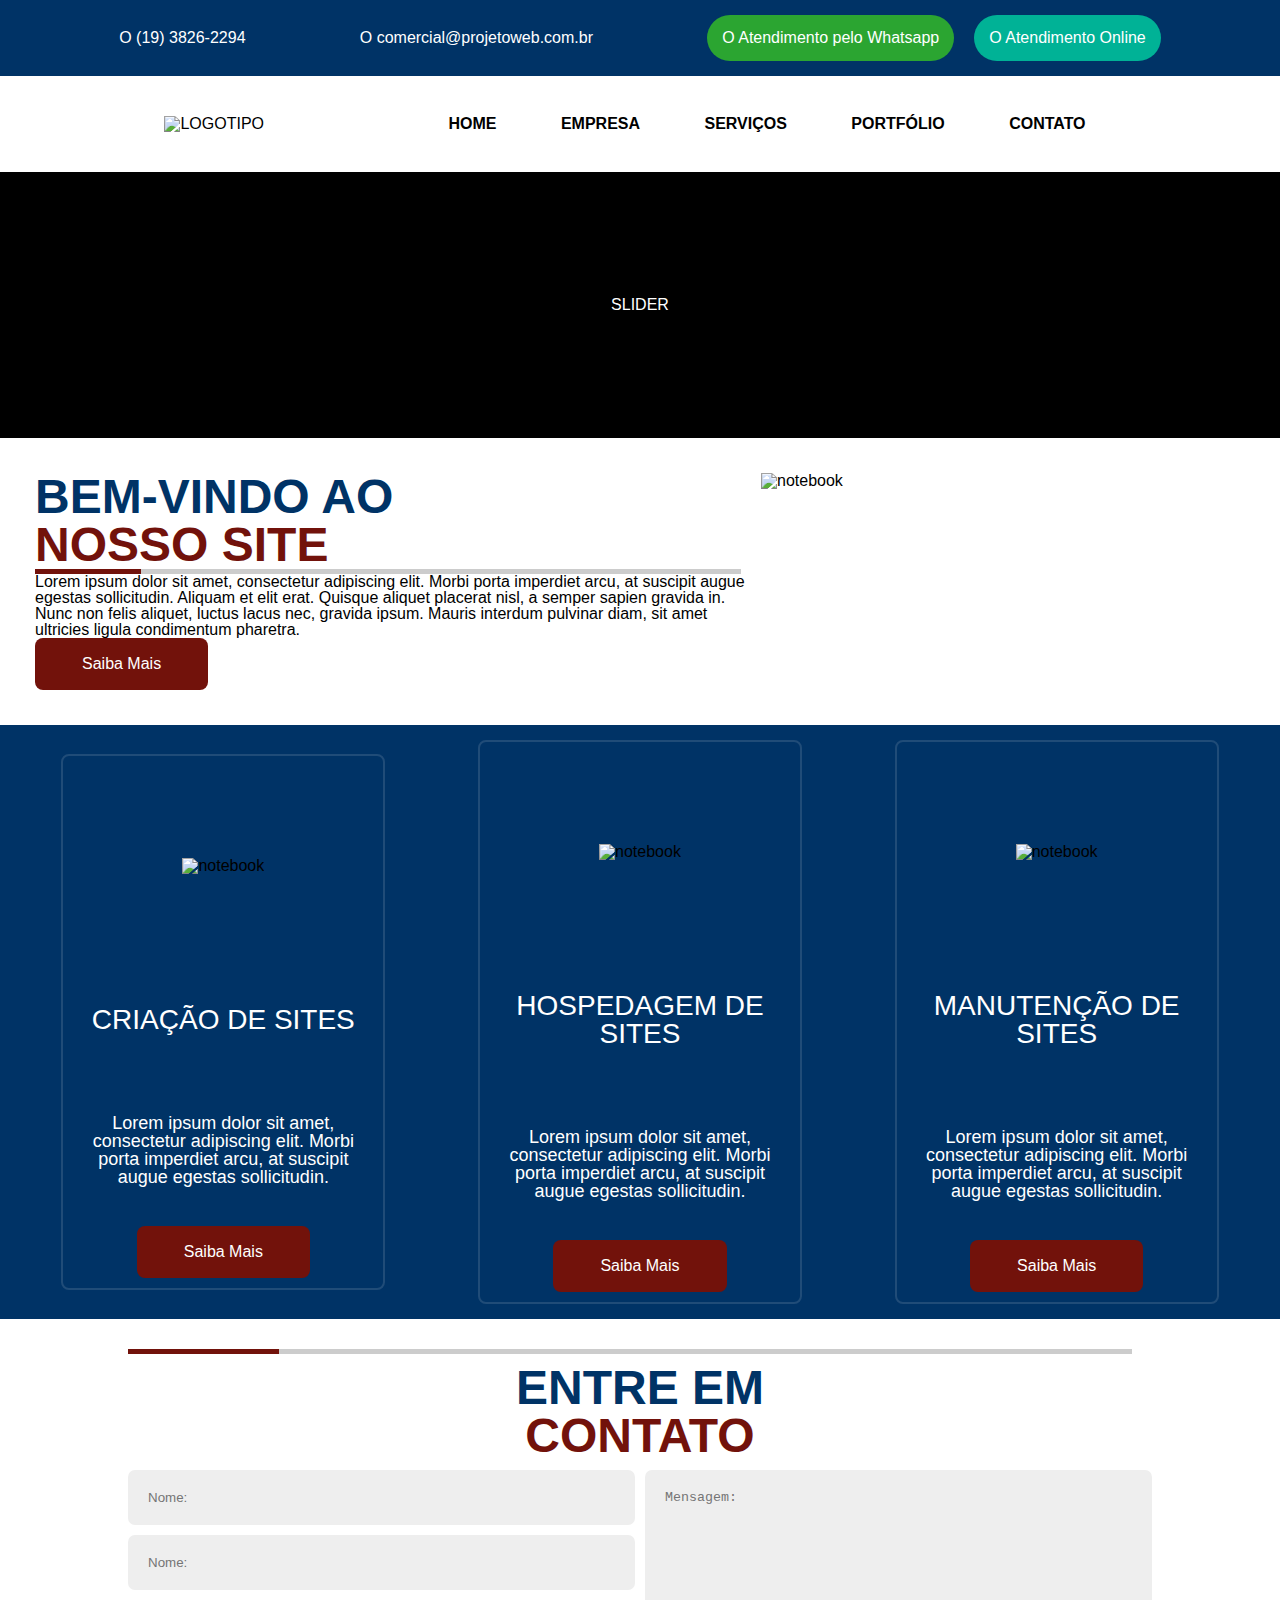
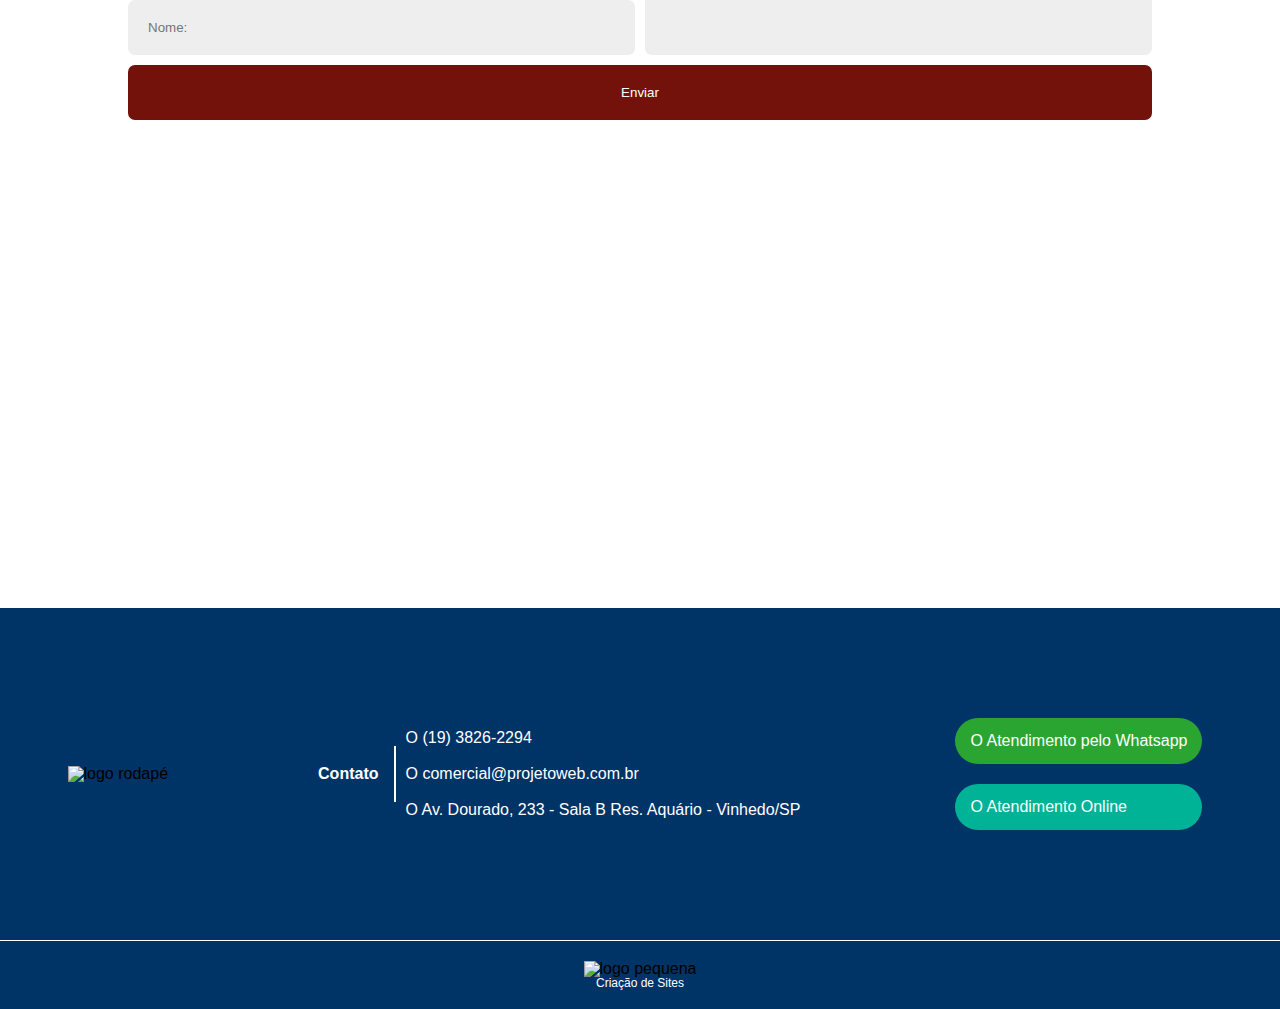
==== EXERCICIOS/AULA_08_12_2020/index.html @ efbb39a2 "Update" ====
<!DOCTYPE html>
<html lang="pt-br">
<head>
    <meta charset="UTF-8">
    <meta name="viewport" content="width=device-width, initial-scale=1.0">
    <title>Document</title>
    <link rel="stylesheet" href="static/css/reset.css">
    <link rel="stylesheet" href="static/css/style.css">
</head>
<body>
    <header class="header">
        <div class="header__contato">
            <p class="iconp">
                <i>O</i> (19) 3826-2294              
            </p>
            <p class="iconp">
                <i>O</i> comercial@projetoweb.com.br
            </p>
            <div class="header__outros">
                <a href="#" class="button--redondo button--whats">
                    <i>O</i> Atendimento pelo Whatsapp
                </a>
                <a href="#" class="button--redondo button--online">
                    <i>O</i> Atendimento Online
                </a>
            </div>
        </div>        
        <div class="header__logo">
            <img src="https://www.projetoweb.com.br:443/sites-padrao-prontos-simples-baratos-lancamentos/padrao1-programado/template/pw-images/logo.png" alt="logotipo">                    
            <nav class="navigator">
                <ul>
                    <li><a href="#">Home</a></li>
                    <li><a href="#">Empresa</a></li>
                    <li><a href="#">Serviços</a></li>
                    <li><a href="#">Portfólio</a></li>
                    <li><a href="#">Contato</a></li>
                </ul>
            </nav>
        </div>
    </header>
    <main class="main">
        <div class="main__slider">
            SLIDER
        </div>
        <section class="main__welcome">
            <div class="welcome__title">
                <h2 class="main__title--blue">Bem-vindo ao</h2>            
                <h2 class="main__title--red">Nosso site</h2>
            </div>
            <div class="main__line"></div>
            <p class="welcome__p">
                Lorem ipsum dolor sit amet, consectetur adipiscing elit. Morbi 
                porta imperdiet arcu, at suscipit augue egestas sollicitudin. 
                Aliquam et elit erat. Quisque aliquet placerat nisl, a semper 
                sapien gravida in. Nunc non felis aliquet, luctus lacus nec, 
                gravida ipsum. Mauris interdum pulvinar diam, sit amet 
                ultricies ligula condimentum pharetra.
            </p>
            <a href="#" class="welcome__button button--saibamais">Saiba Mais</a>
            <img src="https://www.projetoweb.com.br:443/sites-padrao-prontos-simples-baratos-lancamentos/padrao1-programado/template/pw-images/box-01.jpg" alt="notebook" class="welcome__image">
        </section>
        <article class="features">
            <div class="features__card">
                <img src="https://www.projetoweb.com.br:443/sites-padrao-prontos-simples-baratos-lancamentos/padrao1-programado/template/pw-images/box-02-01.jpg" alt="notebook">
                <h2 class="card__title">Criação de sites</h2>
                <p class="card_p">
                    Lorem ipsum dolor sit amet, consectetur 
                    adipiscing elit. Morbi porta imperdiet arcu, at suscipit 
                    augue egestas sollicitudin.
                </p>
                <a href="#" class="button--saibamais">Saiba Mais</a>
            </div>
            <div class="features__card">
                <img src="https://www.projetoweb.com.br:443/sites-padrao-prontos-simples-baratos-lancamentos/padrao1-programado/template/pw-images/box-02-02.jpg" alt="notebook">
                <h2 class="card__title">Hospedagem de sites</h2>
                <p class="card_p">
                    Lorem ipsum dolor sit amet, consectetur 
                    adipiscing elit. Morbi porta imperdiet arcu, at suscipit 
                    augue egestas sollicitudin.
                </p>
                <a href="#" class="button--saibamais">Saiba Mais</a>
            </div>
            <div class="features__card">
                <img src="https://www.projetoweb.com.br:443/sites-padrao-prontos-simples-baratos-lancamentos/padrao1-programado/template/pw-images/box-02-03.jpg" alt="notebook">
                <h2 class="card__title">Manutenção de sites</h2>
                <p class="card_p">
                    Lorem ipsum dolor sit amet, consectetur 
                    adipiscing elit. Morbi porta imperdiet arcu, at suscipit 
                    augue egestas sollicitudin.
                </p>
                <a href="#" class="button--saibamais">Saiba Mais</a>
            </div>
        </article>
        <section class="contato">
            <div class="contato__form">
                <div class="main__line"></div>
                <div class="contato__title">
                    <h2 class="main__title--blue">Entre em</h2>            
                    <h2 class="main__title--red">contato</h2>
                </div>
                <form action="#" class="contato">
                    <input type="text" name="nome" class="contato__textinput--nome" placeholder="Nome:">
                    <input type="email" name="email" class="contato__textinput--email" placeholder="Nome:">
                    <input type="text" name="telefone" class="contato__textinput--telefone" placeholder="Nome:">
                    <textarea name="mensagem" class="contato__textarea" placeholder="Mensagem:" res></textarea>
                    <input type="submit" value="Enviar" class="contato__submit">
                </form>
            </div>
            <div class="contato__mapa">
                <iframe src="https://www.google.com/maps/embed?pb=!1m14!1m8!1m3!1d7343.835747945324!2d-46.98719114285276!3d-23.026787452032067!3m2!1i1024!2i768!4f13.1!3m3!1m2!1s0x0%3A0x92328269928cdb62!2sAg%C3%AAncia+Projeto+Web+-+Empresa+de+Cria%C3%A7%C3%A3o+de+Sites!5e0!3m2!1spt-BR!2sus!4v1478803498533" frameborder="0"></iframe>
            </div>
        </section>
    </main>
    <footer>
        <div class="footer">
            <img src="https://www.projetoweb.com.br:443/sites-padrao-prontos-simples-baratos-lancamentos/padrao1-programado/template/pw-images/logo-rodape.png" alt="logo rodapé" class="footer__logo">        
            <div class="footer__contato">
                <p class="footer__p">Contato</p>
                <div class="footer__contatos">            
                    <p class="iconp"><i>O</i> (19) 3826-2294</p>
                    <p class="iconp"><i>O</i> comercial@projetoweb.com.br</p>
                    <p class="iconp"><i>O</i> 
                        Av. Dourado, 233 - Sala B Res. Aquário - Vinhedo/SP
                    </p>
                </div>
            </div>
            <div class="footer__outros">
                <a href="#" class="button--redondo button--whats">
                    <i>O</i> Atendimento pelo Whatsapp
                </a>
                <a href="#" class="button--redondo button--online">
                    <i>O</i> Atendimento Online
                </a>
            </div>
        </div>
        <div class="footer__logo--full">
            <img src="https://www.projetoweb.com.br:443/sites-padrao-prontos-simples-baratos-lancamentos/padrao1-programado/template/pw-images/logo-pw.png" alt="logo pequena">
            <p>Criação de Sites</p>
        </div>
    </footer>
</body>
</html>
---- EXERCICIOS/AULA_08_12_2020/static/css/style.css ----
body {
    font-family: Arial, Helvetica, sans-serif;
}

.header__contato {
    background-color: #003366;
    display: flex;
    flex-flow: row wrap;
    justify-content: space-evenly;
    align-items: center;
    padding: 15px;
}

.header__outros {
    display: flex;
    flex-flow: row wrap;
    justify-content: space-between;
}

.iconp {
    padding: 10px;
    color: white;
}

.button--saibamais {
    display: block;
    background-color: #72120B;
    padding: 18px 47px;
    color: white;
    border-radius: 8px;
    text-decoration: none;
    width: fit-content;
}

.button--redondo {
    color: white;
    text-decoration: none;
    padding: 15px;
    border-radius: 30px;
    margin: 0 10px;
}

.button--whats {
    background-color: #2ba531;
}

.main__title--blue {
    font-weight: bold;
    font-size: 3em;
    color: #003366;
    text-transform: uppercase;
}

.main__title--red {
    font-weight: bold;
    font-size: 3em;
    color: #72120B;
    text-transform: uppercase;
}

.button--online {
    background-color: #00B296;
}

.header__logo {
    text-transform: uppercase;
    display: flex;
    flex-flow: row wrap;
    justify-content: space-evenly;
    align-items: center;    
    padding: 10px;    
}

.navigator ul {
    text-align: center;
}

.navigator li {
    display: inline-block;    
}

.navigator a {
    color: black;
    text-decoration: none;
    display: inline-block;
    border-radius: 30px;
    padding: 10px;
    margin: 20px;
    font-weight: bold;
}

.navigator a:hover {
    background-color: #003366;
    color: white;
}

.main__slider {
    line-height: 266px;
    color: white;
    text-align: center;
    height: 266px;
    background-color: black;
}

.main__welcome {
    padding: 35px;
    background-color: white;
    display: grid;
    grid-template-rows: repeat(4, auto);
    grid-template-columns: 60% 40%;
    grid-template-areas: 
    'welcome__title welcome__image'
    'main__line     welcome__image'
    'welcome__p     welcome__image'
    'welcome__button welcome__image'
    ;    
}

.welcome__title {
    grid-area: welcome__title;
}

.main__line {
    grid-area: main__line;
    height: 5px;
    margin-right: 20px;
    background-image: linear-gradient(90deg, #72120B 15%, #ccc 15%);
}

.welcome__p {
    grid-area: welcome__p;
}

.welcome__button {
    grid-area: welcome__button;
    align-self: flex-end;
}

.welcome__image {
    grid-area: welcome__image;
}

.features {
    background-color: #003366;
    display: flex;
    flex-flow: row wrap;
    justify-content: space-around;
    align-items: center;
    padding: 15px;
}

.features__card {
    border: 2px solid rgba(251, 251, 251, 0.13);
    border-radius: 8px;
    padding: 10px;    
    display: grid;
    grid-template-columns: 300px;
    grid-template-rows: 200px min-content min-content min-content;       
    align-items: center;
    text-align: center;    
}

.features__card img {
   justify-self: center;
}

.card__title {
    text-transform: uppercase;    
    font-size: 28px;
    color: white;
    margin: 40px 0;
}

.card_p {    
    font-size: 18px;
    color: white;
    margin: 40px 0;
}

.features__card  a {
    justify-self: center;
}

.contato__form {
    width: 80%;
    margin: 30px auto;
    text-align: center;
}

.contato__title {
    padding: 10px;
}

.contato__form form {
    display: grid;
    grid-template-columns: 1fr 1fr;
    grid-template-rows: auto auto auto auto;
    grid-template-areas: 
    'nome msg'
    'email msg'
    'telefone msg'
    'enviar enviar';
    grid-gap: 10px;
}

.contato__form input[type=text], .contato__form input[type="email"], textarea {
    padding: 20px;
    background-color: #eee;
    border: none;
    border-radius: 7px;
}

.contato__form input[type=submit] {
    border: none;
    color: white;
    background-color: #72120b; 
    padding: 20px;
    border-radius: 7px;
}

.contato__textinput--nome {
    grid-area: nome;
}

.contato__textinput--email {
    grid-area: email;
}

.contato__textinput--telefone {
    grid-area: telefone;
}

.contato__textarea {
    grid-area: msg;
    resize: none;
}

.contato__submit {
    grid-area: enviar;
}

.contato__mapa iframe {
    width: 100%;
    height: 455px;
}

.footer {
    display: flex;
    padding: 100px 0;    
    flex-flow: row wrap;
    background-color: #003366;
    justify-content: space-around;
    align-items: center;
}

.footer__contato {
    display: flex;
    flex-flow: row wrap;
    align-items: center;
}

.footer__p {
    color: white;
    font-weight: bold;
    border-right: 2px solid white;
    padding: 20px 15px;
}

.footer__logo--full {
    border-top: 1px solid white;
    background-color: #003366;
    padding: 20px;
    text-align: center;
}

.footer__logo--full p {
    color: white;
    font-size: 12px;
}

.footer__outros {
    display: flex;
    flex-direction: column;
}

.footer__outros a {
    margin: 10px;
}
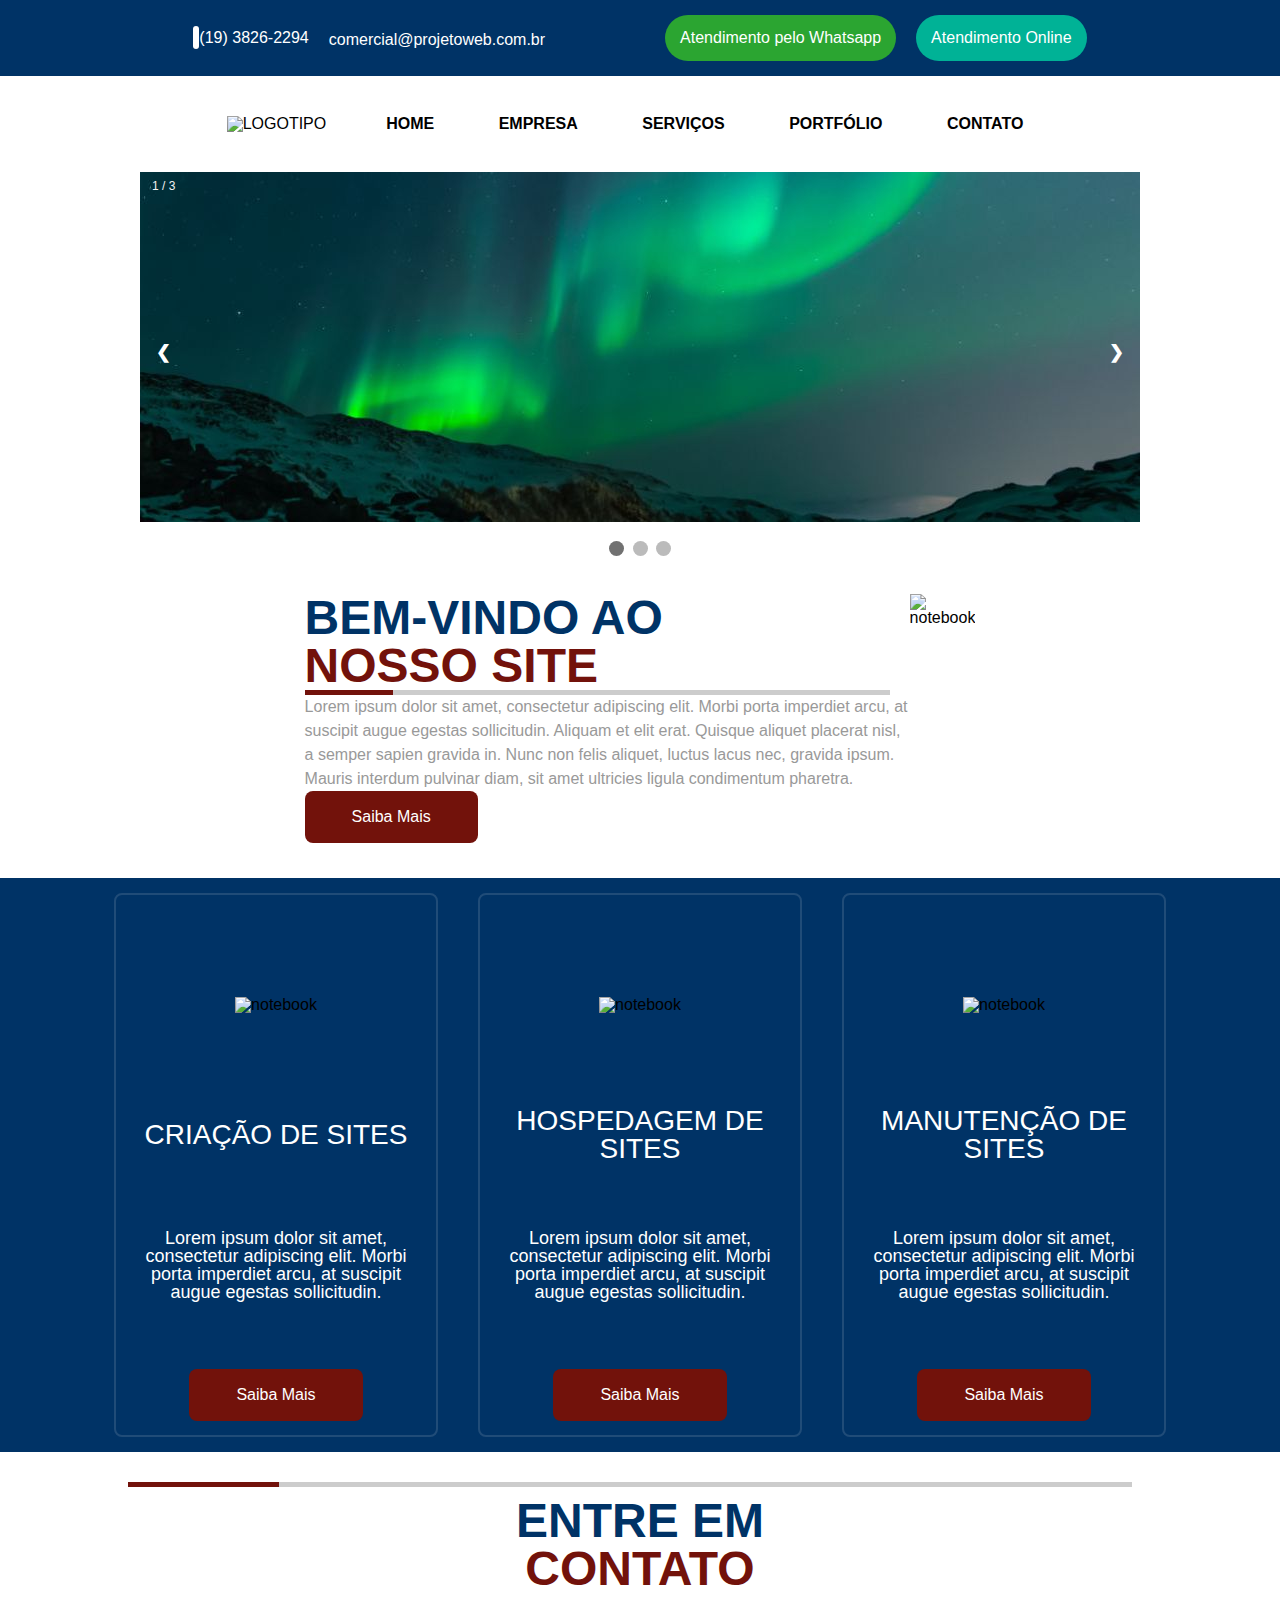
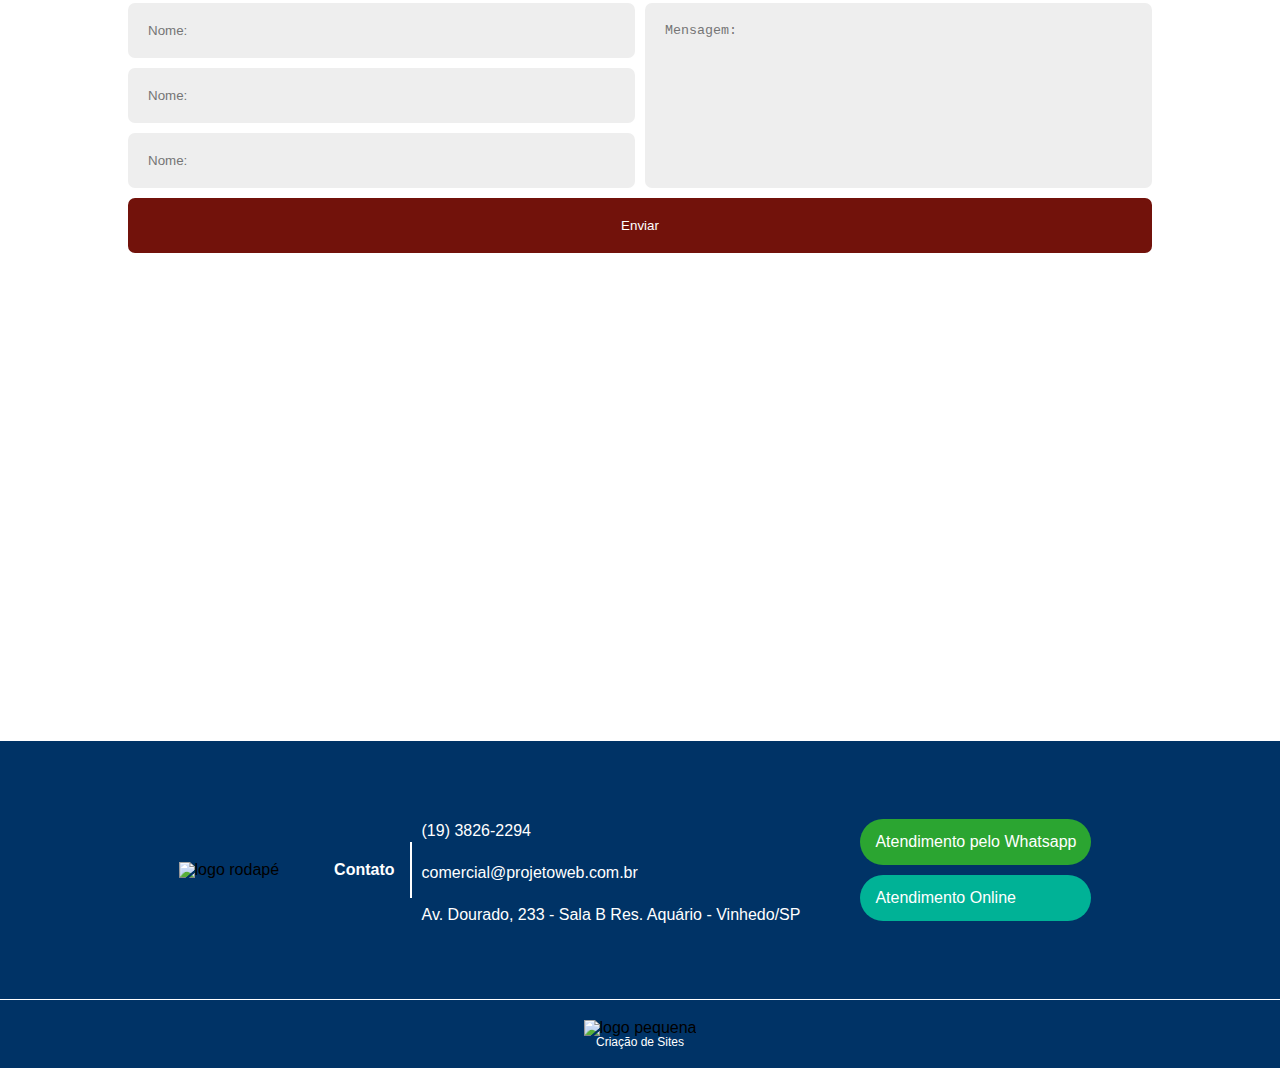
==== commit bbd5dd25: "Update" ====
--- a/EXERCICIOS/AULA_08_12_2020/index.html
+++ b/EXERCICIOS/AULA_08_12_2020/index.html
@@ -6,22 +6,23 @@
     <title>Document</title>
     <link rel="stylesheet" href="static/css/reset.css">
     <link rel="stylesheet" href="static/css/style.css">
+    <script src="https://kit.fontawesome.com/c117cd9f58.js" crossorigin="anonymous"></script>
 </head>
 <body>
     <header class="header">
         <div class="header__contato">
             <p class="iconp">
-                <i>O</i> (19) 3826-2294              
+                <i class="fas fa-phone" style="color: #003366; background-color: white; padding: 3px; border-radius: 3px;"></i> (19) 3826-2294              
             </p>
             <p class="iconp">
-                <i>O</i> comercial@projetoweb.com.br
+                <i class="fas fa-envelope-open-text"></i> comercial@projetoweb.com.br
             </p>
             <div class="header__outros">
                 <a href="#" class="button--redondo button--whats">
-                    <i>O</i> Atendimento pelo Whatsapp
+                    <i class="fab fa-whatsapp"></i> Atendimento pelo Whatsapp
                 </a>
                 <a href="#" class="button--redondo button--online">
-                    <i>O</i> Atendimento Online
+                    <i class="fas fa-comments"></i> Atendimento Online
                 </a>
             </div>
         </div>        
@@ -39,8 +40,35 @@
         </div>
     </header>
     <main class="main">
-        <div class="main__slider">
-            SLIDER
+        <div class="slideshow-container">
+
+            <!-- Full-width images with number and caption text -->
+            <div class="mySlides fade">
+              <div class="numbertext">1 / 3</div>
+              <img src="static/img/img1.jpg" style="width:100%">              
+            </div>
+          
+            <div class="mySlides fade">
+              <div class="numbertext">2 / 3</div>
+              <img src="static/img/img2.jpg" style="width:100%">              
+            </div>
+          
+            <div class="mySlides fade">
+              <div class="numbertext">3 / 3</div>
+              <img src="static/img/img3.jpg" style="width:100%">              
+            </div>
+          
+            <!-- Next and previous buttons -->
+            <a class="prev" onclick="plusSlides(-1)">&#10094;</a>
+            <a class="next" onclick="plusSlides(1)">&#10095;</a>
+        </div>
+          <br>
+          
+          <!-- The dots/circles -->
+        <div style="text-align:center">
+            <span class="dot" onclick="currentSlide(1)"></span>
+            <span class="dot" onclick="currentSlide(2)"></span>
+            <span class="dot" onclick="currentSlide(3)"></span>
         </div>
         <section class="main__welcome">
             <div class="welcome__title">
@@ -117,19 +145,27 @@
             <div class="footer__contato">
                 <p class="footer__p">Contato</p>
                 <div class="footer__contatos">            
-                    <p class="iconp"><i>O</i> (19) 3826-2294</p>
-                    <p class="iconp"><i>O</i> comercial@projetoweb.com.br</p>
-                    <p class="iconp"><i>O</i> 
+                    <p class="iconp">
+                        <i class="fas fa-phone-volume" style="font-size: 24px;">
+                        </i> (19) 3826-2294</p>
+                    <p class="iconp">
+                        <i class="fas fa-envelope-open-text"></i> 
+                        comercial@projetoweb.com.br
+                    </p>
+                    <p class="iconp">
+                        <i class="fas fa-map-marker-alt" style="font-size: 22px;"></i>
                         Av. Dourado, 233 - Sala B Res. Aquário - Vinhedo/SP
                     </p>
                 </div>
             </div>
             <div class="footer__outros">
                 <a href="#" class="button--redondo button--whats">
-                    <i>O</i> Atendimento pelo Whatsapp
+                    <i class="fab fa-whatsapp"></i>
+                    Atendimento pelo Whatsapp
                 </a>
                 <a href="#" class="button--redondo button--online">
-                    <i>O</i> Atendimento Online
+                    <i class="fas fa-comments"></i>
+                    Atendimento Online
                 </a>
             </div>
         </div>
@@ -138,5 +174,35 @@
             <p>Criação de Sites</p>
         </div>
     </footer>
+    <script>
+        var slideIndex = 1;
+        showSlides(slideIndex);
+
+        // Next/previous controls
+        function plusSlides(n) {
+        showSlides(slideIndex += n);
+        }
+
+        // Thumbnail image controls
+        function currentSlide(n) {
+        showSlides(slideIndex = n);
+        }
+
+        function showSlides(n) {
+        var i;
+        var slides = document.getElementsByClassName("mySlides");
+        var dots = document.getElementsByClassName("dot");
+        if (n > slides.length) {slideIndex = 1}
+        if (n < 1) {slideIndex = slides.length}
+        for (i = 0; i < slides.length; i++) {
+            slides[i].style.display = "none";
+        }
+        for (i = 0; i < dots.length; i++) {
+            dots[i].className = dots[i].className.replace(" active", "");
+        }
+        slides[slideIndex-1].style.display = "block";
+        dots[slideIndex-1].className += " active";
+        }
+    </script>
 </body>
 </html>--- a/EXERCICIOS/AULA_08_12_2020/static/css/style.css
+++ b/EXERCICIOS/AULA_08_12_2020/static/css/style.css
@@ -2,19 +2,24 @@
     font-family: Arial, Helvetica, sans-serif;
 }
 
+.fa-envelope-open-text {
+    font-size: 22px;
+}
+
 .header__contato {
     background-color: #003366;
     display: flex;
     flex-flow: row wrap;
-    justify-content: space-evenly;
+    justify-content: center;
     align-items: center;
     padding: 15px;
 }
 
 .header__outros {
-    display: flex;
-    flex-flow: row wrap;
-    justify-content: space-between;
+    margin-left: 100px;
+    display: flex;
+    flex-flow: row wrap;
+    justify-content: space-between;    
 }
 
 .iconp {
@@ -32,16 +37,26 @@
     width: fit-content;
 }
 
+.button--online:hover {
+    background-color: #03816e;
+}
+
 .button--redondo {
+    display: block;
     color: white;
     text-decoration: none;
     padding: 15px;
     border-radius: 30px;
     margin: 0 10px;
+    font-size: 16px;
 }
 
 .button--whats {
     background-color: #2ba531;
+}
+
+.button--whats:hover {
+    background-color: #258b2a;
 }
 
 .main__title--blue {
@@ -66,12 +81,13 @@
     text-transform: uppercase;
     display: flex;
     flex-flow: row wrap;
-    justify-content: space-evenly;
+    justify-content: center;
     align-items: center;    
     padding: 10px;    
 }
 
 .navigator ul {
+    margin-left: 30px;
     text-align: center;
 }
 
@@ -107,13 +123,17 @@
     background-color: white;
     display: grid;
     grid-template-rows: repeat(4, auto);
-    grid-template-columns: 60% 40%;
+    grid-template-columns: 50% min-content;
     grid-template-areas: 
     'welcome__title welcome__image'
     'main__line     welcome__image'
     'welcome__p     welcome__image'
-    'welcome__button welcome__image'
-    ;    
+    'welcome__button welcome__image';  
+    justify-content: center;  
+}
+
+.main__welcome:hover .welcome__button {    
+    transform: scale(1.1);    
 }
 
 .welcome__title {
@@ -129,6 +149,8 @@
 
 .welcome__p {
     grid-area: welcome__p;
+    color: #999;
+    line-height: 1.5;
 }
 
 .welcome__button {
@@ -137,27 +159,32 @@
 }
 
 .welcome__image {
-    grid-area: welcome__image;
+    grid-area: welcome__image;    
 }
 
 .features {
     background-color: #003366;
     display: flex;
     flex-flow: row wrap;
-    justify-content: space-around;
+    justify-content: center;
     align-items: center;
     padding: 15px;
 }
 
 .features__card {
+    margin: 0 20px;
     border: 2px solid rgba(251, 251, 251, 0.13);
     border-radius: 8px;
     padding: 10px;    
     display: grid;
     grid-template-columns: 300px;
-    grid-template-rows: 200px min-content min-content min-content;       
+    grid-template-rows: 200px 60px 200px 60px;       
     align-items: center;
     text-align: center;    
+}
+
+.features__card:hover {
+    background-color: #02488f86;
 }
 
 .features__card img {
@@ -246,14 +273,15 @@
 
 .footer {
     display: flex;
-    padding: 100px 0;    
-    flex-flow: row wrap;
-    background-color: #003366;
-    justify-content: space-around;
+    padding: 25px 0;    
+    flex-flow: row wrap;
+    background-color: #003366;
+    justify-content: center;
     align-items: center;
 }
 
 .footer__contato {
+    margin: 40px;
     display: flex;
     flex-flow: row wrap;
     align-items: center;
@@ -278,11 +306,88 @@
     font-size: 12px;
 }
 
-.footer__outros {
-    display: flex;
-    flex-direction: column;
-}
-
 .footer__outros a {
     margin: 10px;
-}+}
+
+/* Slideshow container */
+.slideshow-container {
+    max-width: 1000px;
+    position: relative;
+    margin: auto;
+  }
+  
+  /* Hide the images by default */
+  .mySlides {
+    display: none;
+  }
+  
+  /* Next & previous buttons */
+  .prev, .next {
+    cursor: pointer;
+    position: absolute;
+    top: 50%;
+    width: auto;
+    margin-top: -22px;
+    padding: 16px;
+    color: white;
+    font-weight: bold;
+    font-size: 18px;
+    transition: 0.6s ease;
+    border-radius: 0 3px 3px 0;
+    user-select: none;
+  }
+  
+  /* Position the "next button" to the right */
+  .next {
+    right: 0;
+    border-radius: 3px 0 0 3px;
+  }
+  
+  /* On hover, add a black background color with a little bit see-through */
+  .prev:hover, .next:hover {
+    background-color: rgba(0,0,0,0.8);
+  }
+  
+  /* Number text (1/3 etc) */
+  .numbertext {
+    color: #f2f2f2;
+    font-size: 12px;
+    padding: 8px 12px;
+    position: absolute;
+    top: 0;
+  }
+  
+  /* The dots/bullets/indicators */
+  .dot {
+    cursor: pointer;
+    height: 15px;
+    width: 15px;
+    margin: 0 2px;
+    background-color: #bbb;
+    border-radius: 50%;
+    display: inline-block;
+    transition: background-color 0.6s ease;
+  }
+  
+  .active, .dot:hover {
+    background-color: #717171;
+  }
+  
+  /* Fading animation */
+  .fade {
+    -webkit-animation-name: fade;
+    -webkit-animation-duration: 1.5s;
+    animation-name: fade;
+    animation-duration: 1.5s;
+  }
+  
+  @-webkit-keyframes fade {
+    from {opacity: .4}
+    to {opacity: 1}
+  }
+  
+  @keyframes fade {
+    from {opacity: .4}
+    to {opacity: 1}
+  }